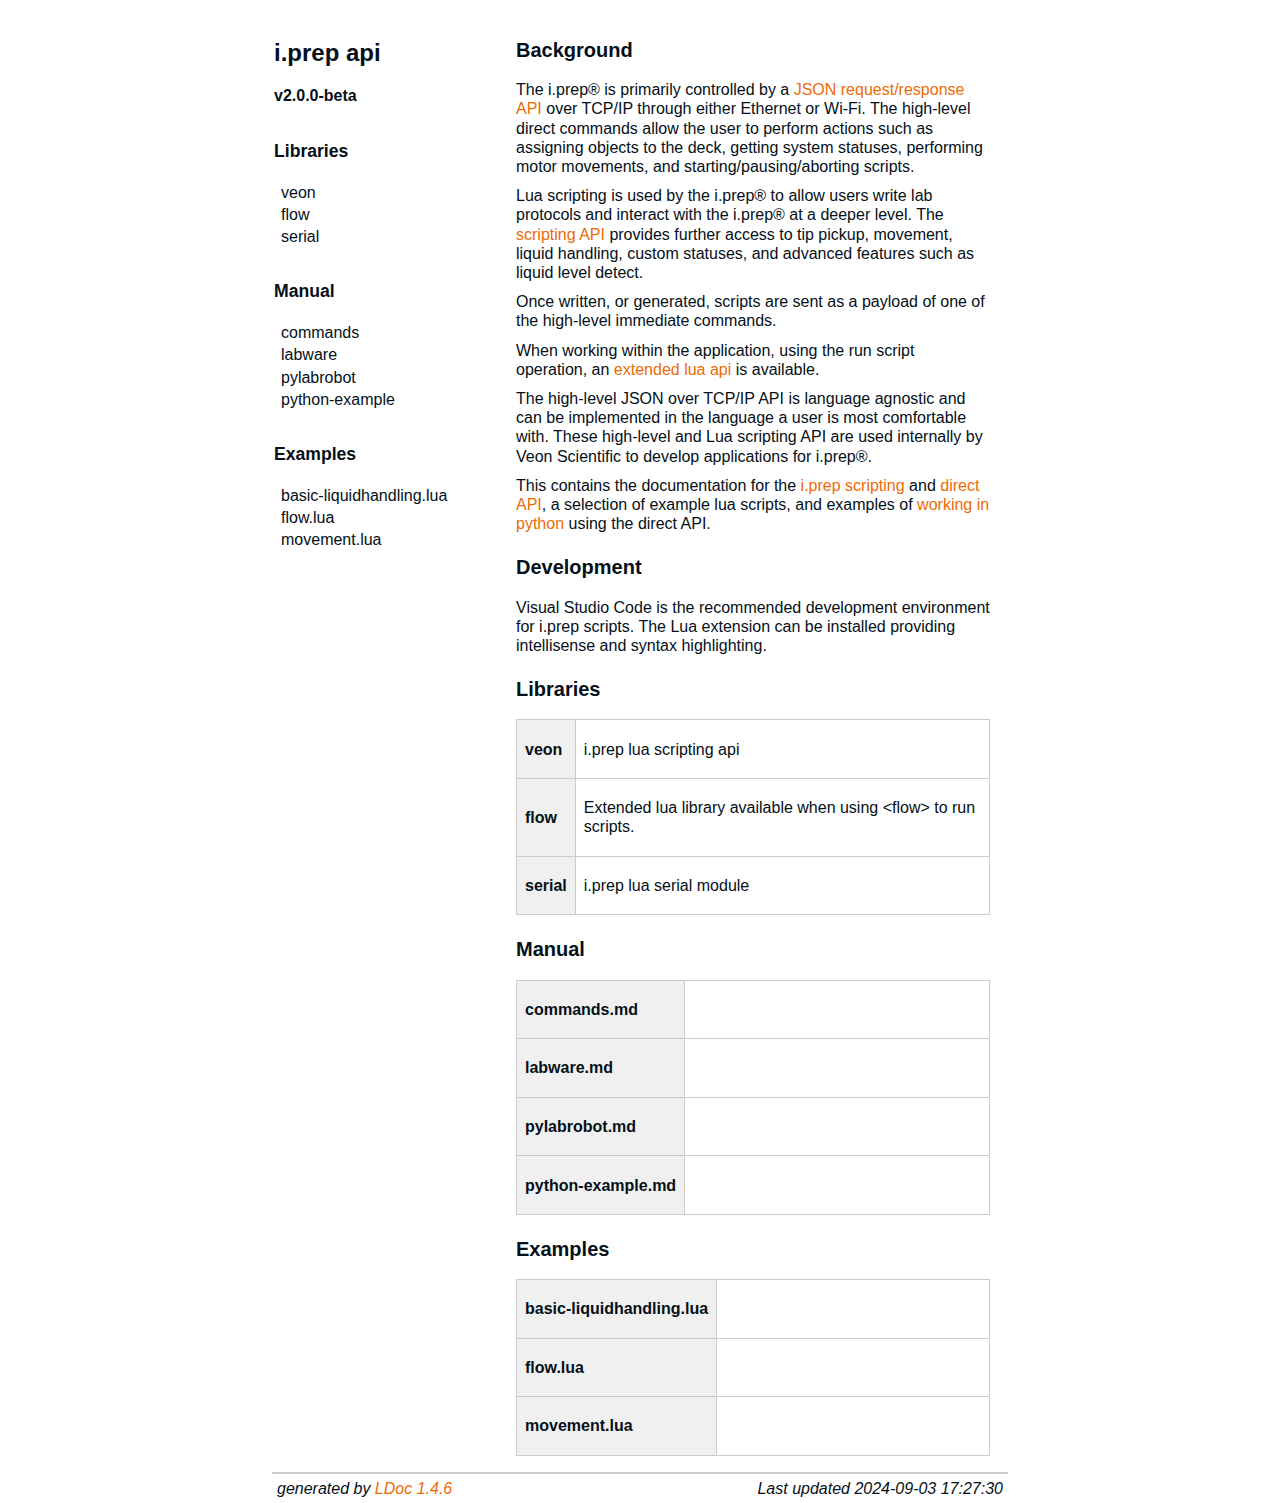
==== docs/index.html @ 471c949e "Tweak" ====
<!DOCTYPE html PUBLIC "-//W3C//DTD XHTML 1.0 Strict//EN"
   "http://www.w3.org/TR/xhtml1/DTD/xhtml1-strict.dtd">
<html>
<meta http-equiv="Content-Type" content="text/html; charset=UTF-8"/>
<head>
    <title>i.prep api v2.0.0-beta</title>
    <link rel="stylesheet" href="ldoc.css" type="text/css" />
</head>
<body>

<div id="container">

<div id="product">
	<div id="product_logo"></div>
	<div id="product_name"><big><b></b></big></div>
	<div id="product_description"></div>
</div> <!-- id="product" -->


<div id="main">


<!-- Menu -->

<div id="navigation">
<br/>
<h1>i.prep api <h6 class=version>v2.0.0-beta</h6></h1>





<h2>Libraries</h2>
<ul class="nowrap">
  <li><a href="libraries/veon.html">veon</a></li>
  <li><a href="libraries/flow.html">flow</a></li>
  <li><a href="libraries/serial.html">serial</a></li>
</ul>
<h2>Manual</h2>
<ul class="nowrap">
  <li><a href="manual/commands.md.html">commands</a></li>
  <li><a href="manual/labware.md.html">labware</a></li>
  <li><a href="manual/pylabrobot.md.html">pylabrobot</a></li>
  <li><a href="manual/python-example.md.html">python-example</a></li>
</ul>
<h2>Examples</h2>
<ul class="nowrap">
  <li><a href="examples/basic-liquidhandling.lua.html">basic-liquidhandling.lua</a></li>
  <li><a href="examples/flow.lua.html">flow.lua</a></li>
  <li><a href="examples/movement.lua.html">movement.lua</a></li>
</ul>

</div>

<div id="content">


  <p>
<h2>Background</h2>

<p>The i.prep® is primarily controlled by a <a href="manual/commands.md.html">JSON request/response API</a> over TCP/IP through either Ethernet or Wi-Fi. The high-level direct commands allow the user to perform actions such as assigning objects to the deck, getting system statuses, performing motor movements, and starting/pausing/aborting scripts. </p>

<p>Lua scripting is used by the i.prep® to allow users write lab protocols and interact with the i.prep® at a deeper level. The <a href="libraries/veon.html">scripting API</a> provides further access to tip pickup, movement, liquid handling, custom statuses, and advanced features such as liquid level detect. </p>

<p>Once written, or generated, scripts are sent as a payload of one of the high-level immediate commands.</p>

<p>When working within the <flow> application, using the run script operation, an <a href="libraries/flow.html">extended lua api</a> is available.</p>

<p>The high-level JSON over TCP/IP API is language agnostic and can be implemented in the language a user is most comfortable with. These high-level and Lua scripting API are used internally by Veon Scientific to develop applications for i.prep®.</p>

<p>This contains the documentation for the <a href="libraries/veon.html">i.prep scripting</a> and <a href="manual/commands.md.html">direct API</a>, a selection of example lua scripts, and examples of <a href="manual/python-example.md.html">working in python</a> using the direct API.</p>

<h2>Development</h2>

<p>Visual Studio Code is the recommended development environment for i.prep scripts. The Lua extension can be installed providing intellisense and syntax highlighting.</p>


</p>

<h2>Libraries</h2>
<table class="module_list">
	<tr>
		<td class="name"  nowrap><a href="libraries/veon.html">veon</a></td>
		<td class="summary">i.prep lua scripting api</td>
	</tr>
	<tr>
		<td class="name"  nowrap><a href="libraries/flow.html">flow</a></td>
		<td class="summary">Extended lua library available when using &lt;flow&gt; to run scripts.</td>
	</tr>
	<tr>
		<td class="name"  nowrap><a href="libraries/serial.html">serial</a></td>
		<td class="summary">i.prep lua serial module</td>
	</tr>
</table>
<h2>Manual</h2>
<table class="module_list">
	<tr>
		<td class="name"  nowrap><a href="manual/commands.md.html">commands.md</a></td>
		<td class="summary"></td>
	</tr>
	<tr>
		<td class="name"  nowrap><a href="manual/labware.md.html">labware.md</a></td>
		<td class="summary"></td>
	</tr>
	<tr>
		<td class="name"  nowrap><a href="manual/pylabrobot.md.html">pylabrobot.md</a></td>
		<td class="summary"></td>
	</tr>
	<tr>
		<td class="name"  nowrap><a href="manual/python-example.md.html">python-example.md</a></td>
		<td class="summary"></td>
	</tr>
</table>
<h2>Examples</h2>
<table class="module_list">
	<tr>
		<td class="name"  nowrap><a href="examples/basic-liquidhandling.lua.html">basic-liquidhandling.lua</a></td>
		<td class="summary"></td>
	</tr>
	<tr>
		<td class="name"  nowrap><a href="examples/flow.lua.html">flow.lua</a></td>
		<td class="summary"></td>
	</tr>
	<tr>
		<td class="name"  nowrap><a href="examples/movement.lua.html">movement.lua</a></td>
		<td class="summary"></td>
	</tr>
</table>

</div> <!-- id="content" -->
</div> <!-- id="main" -->
<div id="about">
<i>generated by <a href="http://github.com/stevedonovan/LDoc">LDoc 1.4.6</a></i>
<i style="float:right;">Last updated 2024-09-03 17:27:30 </i>
</div> <!-- id="about" -->
</div> <!-- id="container" -->
</body>
</html>
---- docs/ldoc.css ----
/* BEGIN RESET

Copyright (c) 2010, Yahoo! Inc. All rights reserved.
Code licensed under the BSD License:
http://developer.yahoo.com/yui/license.html
version: 2.8.2r1
*/
html {
    color: #051019;
    background: #FFF;
}
body,div,dl,dt,dd,ul,ol,li,h1,h2,h3,h4,h5,h6,pre,code,form,fieldset,legend,input,button,textarea,p,blockquote,th,td {
    margin: 0;
    padding: 0;
}
table {
    border-collapse: collapse;
    border-spacing: 0;
}
fieldset,img {
    border: 0;
}
address,caption,cite,code,dfn,em,strong,th,var,optgroup {
    font-style: inherit;
    font-weight: inherit;
}
del,ins {
    text-decoration: none;
}
li {
    margin-left: 20px;
}
caption,th {
    text-align: left;
}
h1,h2,h3,h4,h5,h6 {
    font-size: 100%;
    font-weight: bold;
}
q:before,q:after {
    content: '';
}
abbr,acronym {
    border: 0;
    font-variant: normal;
}
sup {
    vertical-align: baseline;
}
sub {
    vertical-align: baseline;
}
legend {
    color: #051019;
}
input,button,textarea,select,optgroup,option {
    font-family: inherit;
    font-size: inherit;
    font-style: inherit;
    font-weight: inherit;
}
input,button,textarea,select {
    font-size:100%;
}
/* END RESET */

body {
    margin: auto;
    font-family: "Open Sans", sans-serif;
    background-color: #ffffff; 
    max-width: 90vw;
}

@media screen and (min-width: 992px) {
    body {
        max-width: 70vw;
    }
  }

  @media screen and (min-width: 1080px) {
    body {
        max-width: 60vw;
    }
  }

code, tt { font-family: monospace; font-size: 1.1em; }
span.parameter { font-family:monospace; }
span.parameter:after { content:":"; }
span.types:before { content:"("; }
span.types:after { content:")"; }
.type { font-weight: bold; font-style:italic }

body, p, td, th { font-size: 1em; line-height: 1.2em;}

p, ul { margin: 10px 0 0 0px;}

strong { font-weight: bold;}

em { font-style: italic;}

h1 {
    font-size: 1.5em;
    margin: 1em 0 1.5em 0;
}
h2, h3, h4 { margin: 1em 0 1em 0; }
h2 { 
    font-size: 1.25em; 
    margin: 1.25em 0 1em 0;
}
h3 { 
    font-size: 1.15em; 
    margin: 1.15em 0 1em 0;
}
h4 { 
    font-size: 1.06em; 
    margin: 1.06em 0 1em 0;
}

a:link { font-weight: normal; color: #ec6b06; text-decoration: none; }
a:visited { font-weight: normal; color: #ec6b06; text-decoration: none; }
a:link:hover { text-decoration: underline; }

hr {
    color:#cccccc;
    background: #00007f;
    height: 1px;
}

blockquote { margin-left: 3em; }

ul { list-style-type: disc; }

p.name {
    font-family: "Andale Mono", monospace;
    padding-top: 1em;
}

pre {
    background-color: rgb(245, 245, 245);
    border: 1px solid #C0C0C0; /* silver */
    padding: 10px;
    margin: 10px 0 10px 0;
    overflow: auto;
    font-family: "Andale Mono", monospace;
}

pre.example {
    font-size: .85em;
}

table.index { border: 1px #00007f; }
table.index td { text-align: left; vertical-align: top; }

#container {
    margin-left: 1em;
    margin-right: 1em;
    background-color: #fff;
}

#product {
    text-align: center;
    background-color: #ffffff;
}

#product big {
    font-size: 2em;
}

#main {
    background-color: #fff;
    border-left: 2px solid #ffffff;
}

#navigation {
    float: left;
    width: 14em;
    vertical-align: top;
    background-color: #fff;
    overflow: visible;
}

#navigation h1 {
   margin-bottom: 1em;
}

#navigation a:link { font-weight: normal; color: #051019; text-decoration: none; }
#navigation a:visited { font-weight: normal; color: #051019; text-decoration: none; }

#navigation h2 {
    background-color:#fff;
    font-size:1.1em;
    color:#051019;
    text-align: left;
    padding: 0em;
    border-top:1px solid #fff;
    border-bottom:1px solid #fff;
    margin-top: 2em;
}

#navigation ul
{
    font-size:1em;
    list-style-type: none;
    margin: 1px 1px 1em 1px;
}

#navigation li {
    text-indent: -1em;
    display: block;
    margin: 3px 0px 0px 22px;
}

#navigation li li a {
    margin: 0px 3px 0px -1em;
}

#content {
    margin-left: 14em;
    padding: 1em;
    width: auto;
    border-left: 2px solid #fff;
    border-right: 2px solid #fff;
    background-color: #ffffff;
}

#content hr {     
    margin: 3em 0 3em 0;
    color:#eee;
    background: #eee;
    height: 0px; 
}
#content h2 a:link { font-weight: bold !important }
/*#content h2 a:link { font-weight: normal; color: #051019; text-decoration: none; }
#content h2 a:visited { font-weight: normal; color: #051019; text-decoration: none; }*/


#about {
    clear: both;
    padding: 5px;
    border-top: 2px solid #cccccc;
    background-color: #ffffff;
}

@media print {
    body {
        font: 12pt "Times New Roman", "TimeNR", Times, serif;
    }
    a { font-weight: bold; color: #004080; text-decoration: underline; }

    #main {
        background-color: #ffffff;
        border-left: 0px;
    }

    #container {
        margin-left: 2%;
        margin-right: 2%;
        background-color: #ffffff;
    }

    #content {
        padding: 1em;
        background-color: #ffffff;
    }

    #navigation {
        display: none;
    }
    pre.example {
        font-family: "Andale Mono", monospace;
        font-size: 10pt;
        page-break-inside: avoid;
    }
}

table.module_list {
    border-width: 1px;
    border-style: solid;
    border-color: #cccccc;
    border-collapse: collapse;
    padding: 1.2em 0.5em 1.2em 0.5em;
}
table.module_list td {
    border-width: 1px;
    padding: 1.2em 0.5em 1.2em 0.5em;
    border-style: solid;
    border-color: #cccccc;
}
table.module_list td.name { background-color: #f0f0f0; width: 400px !important; max-width: 400px !important; }
table.module_list td.summary { width: 100%; }

table.module_list a:link { font-weight: bold !important }
table.module_list a:link { font-weight: normal; color: #051019; text-decoration: none; }

table.function_list a:link { font-weight: bold !important }
table.function_list a:link { font-weight: normal; color: #051019; text-decoration: none; }

table.function_list {
    border-width: 0px;
    border-style: solid;
    border-color: #cccccc;
    border-collapse: collapse;
}
table.function_list td {
    border-width: 1px;
    padding: 1.2em 0.5em 1.2em 0.5em;
    border-style: solid;
    border-color: #cccccc;
}
table.function_list td.name { background-color: #f0f0f0; min-width: 250px; max-width: 250px; text-wrap: wrap;}
table.function_list td.summary { width: 100%;  }

ul.nowrap {
    overflow:auto;
    white-space:nowrap;
}

dl.table dt, dl.function dt {border-top: 1px solid #ccc; padding-top: 1em;}
dl.table dd, dl.function dd {padding-bottom: 1em; margin: 10px 0 0 20px;}
dl.table h3, dl.function h3 {font-size: .95em;}

/* stop sublists from having initial vertical space */
ul ul { margin-top: 0px; }
ol ul { margin-top: 0px; }
ol ol { margin-top: 0px; }
ul ol { margin-top: 0px; }

/* make the target distinct; helps when we're navigating to a function */
a:target + * {
  background-color: #FF9;
}


/* styles for prettification of source */
pre .comment { color: #558817; }
pre .constant { color: #a8660d; }
pre .escape { color: #844631; }
pre .keyword { color: #aa5050; font-weight: bold; }
pre .library { color: #0e7c6b; }
pre .marker { color: #512b1e; background: #fedc56; font-weight: bold; }
pre .string { color: #8080ff; }
pre .number { color: #f8660d; }
pre .operator { color: #2239a8; font-weight: bold; }
pre .preprocessor, pre .prepro { color: #a33243; }
pre .global { color: #800080; }
pre .user-keyword { color: #800080; }
pre .prompt { color: #558817; }
pre .url { color: #272fc2; text-decoration: underline; }
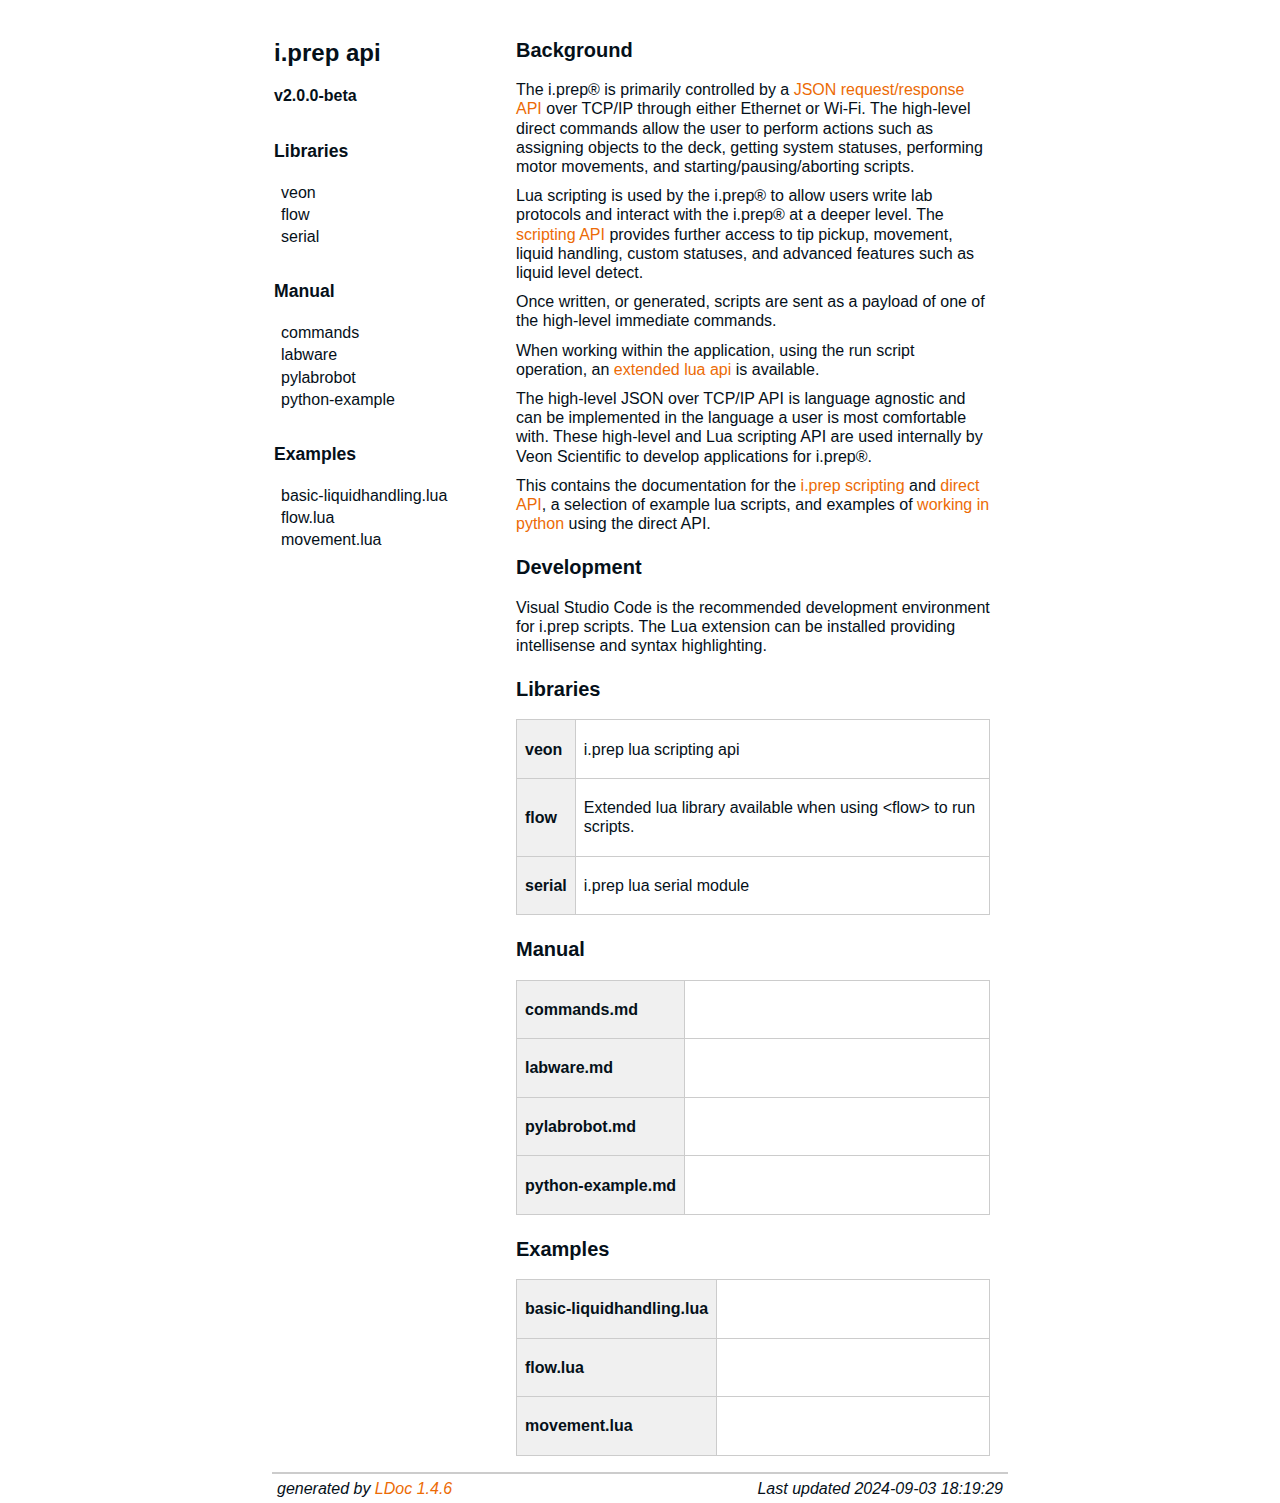
==== commit e7806409: "Tweak" ====
--- a/docs/index.html
+++ b/docs/index.html
@@ -131,7 +131,7 @@
 </div> <!-- id="main" -->
 <div id="about">
 <i>generated by <a href="http://github.com/stevedonovan/LDoc">LDoc 1.4.6</a></i>
-<i style="float:right;">Last updated 2024-09-03 17:27:30 </i>
+<i style="float:right;">Last updated 2024-09-03 18:19:29 </i>
 </div> <!-- id="about" -->
 </div> <!-- id="container" -->
 </body>
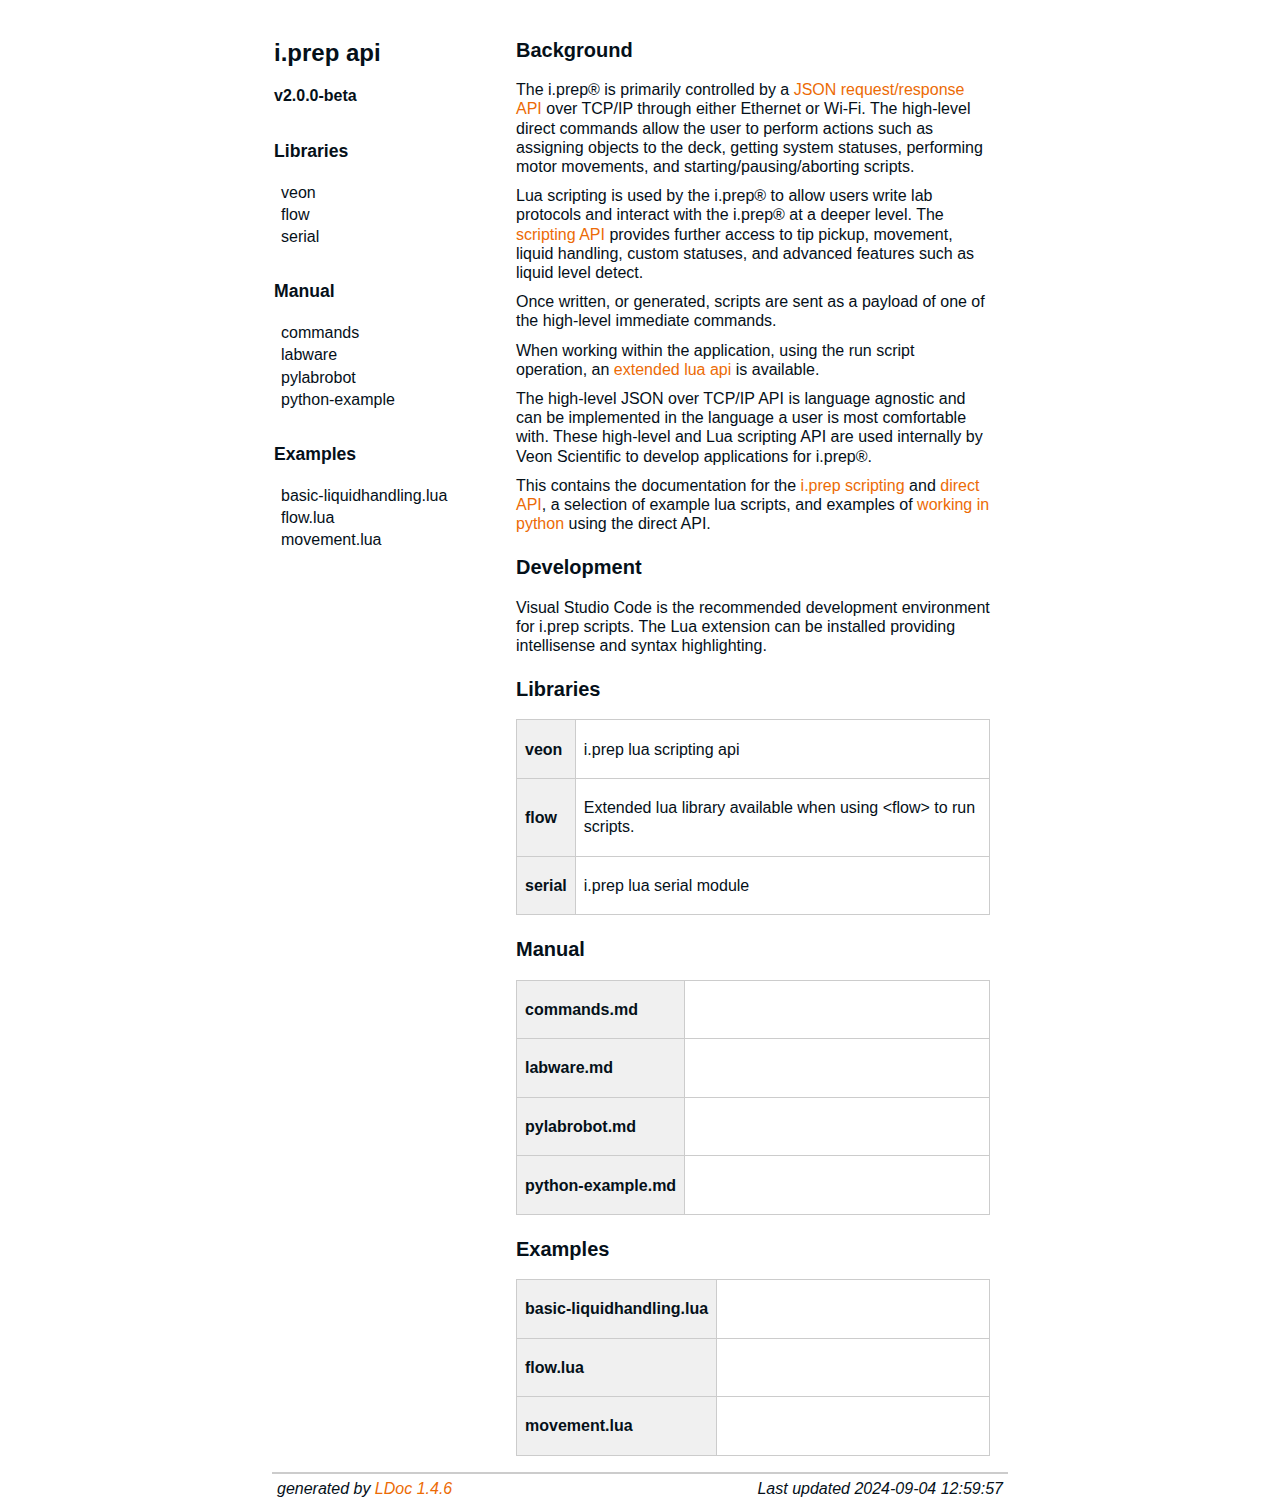
==== commit 3245bcfa: "Tweak" ====
--- a/docs/index.html
+++ b/docs/index.html
@@ -131,7 +131,7 @@
 </div> <!-- id="main" -->
 <div id="about">
 <i>generated by <a href="http://github.com/stevedonovan/LDoc">LDoc 1.4.6</a></i>
-<i style="float:right;">Last updated 2024-09-03 18:19:29 </i>
+<i style="float:right;">Last updated 2024-09-04 12:59:57 </i>
 </div> <!-- id="about" -->
 </div> <!-- id="container" -->
 </body>
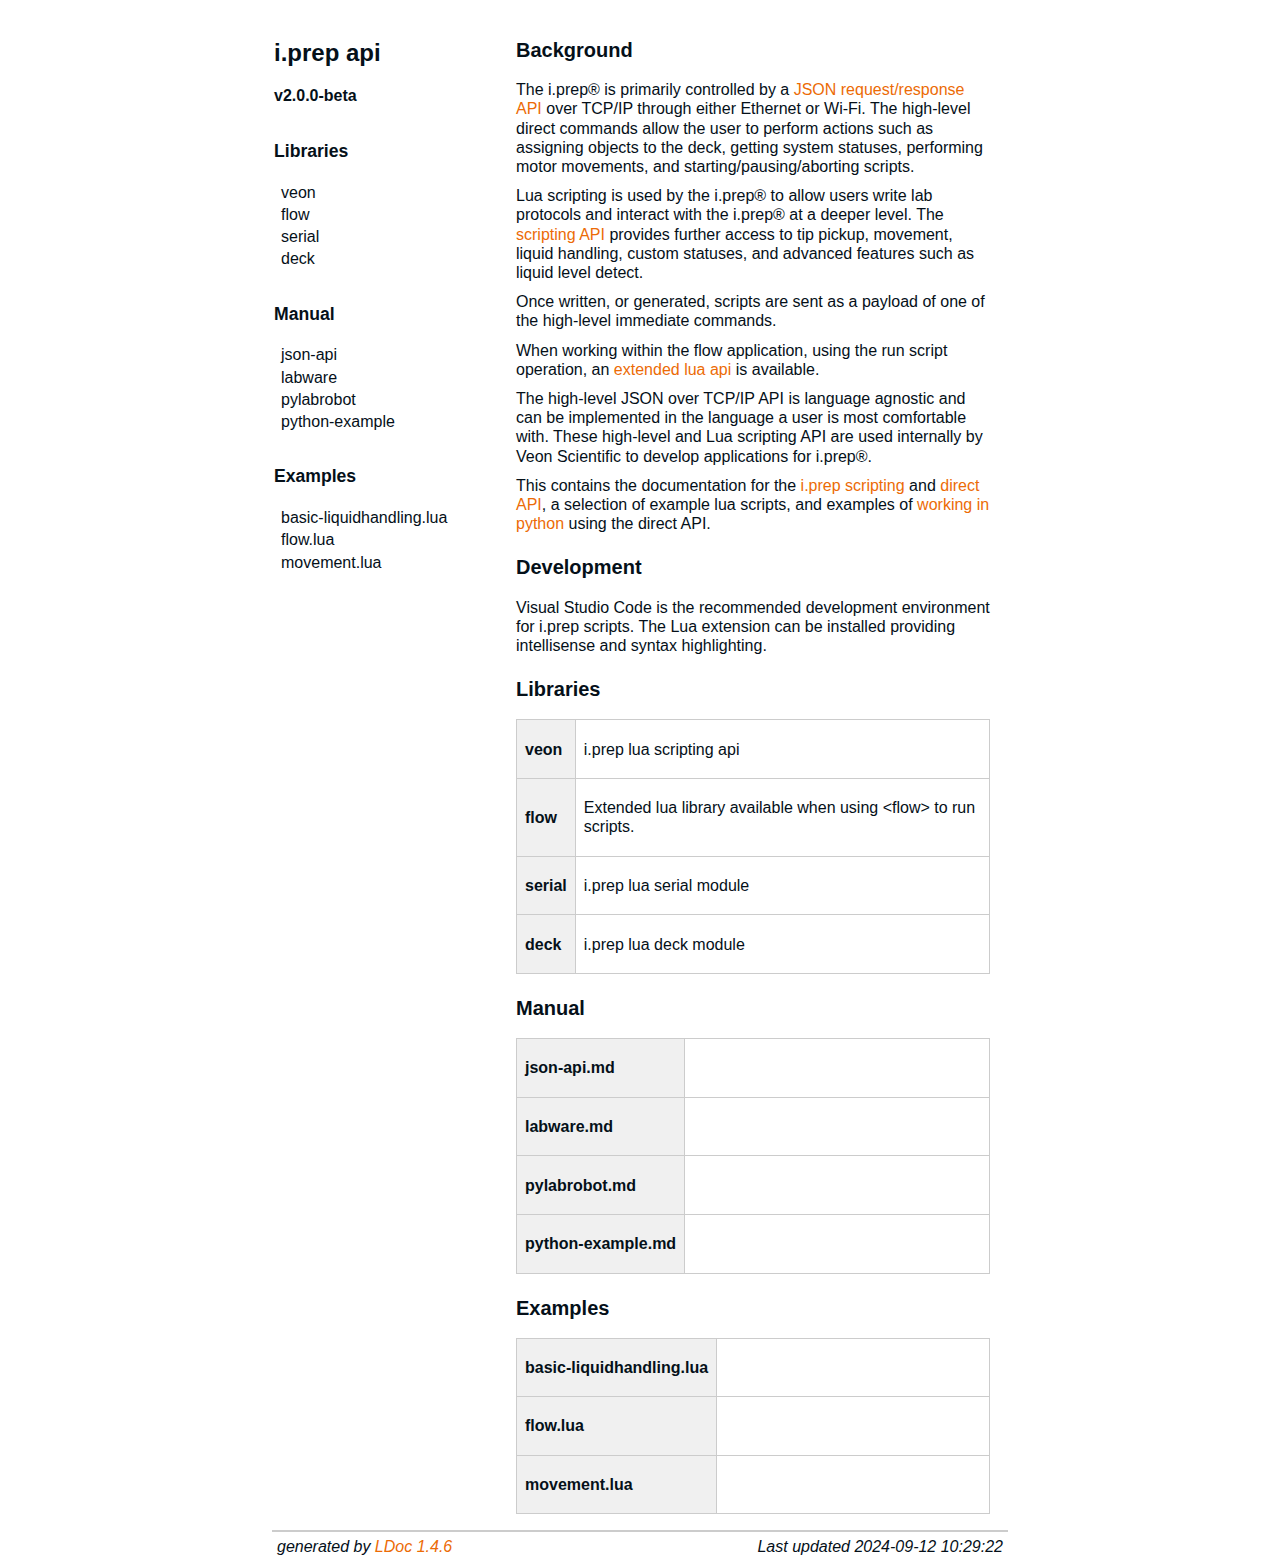
==== commit 00ad9aa5: "Tweak" ====
--- a/docs/index.html
+++ b/docs/index.html
@@ -35,10 +35,11 @@
   <li><a href="libraries/veon.html">veon</a></li>
   <li><a href="libraries/flow.html">flow</a></li>
   <li><a href="libraries/serial.html">serial</a></li>
+  <li><a href="libraries/deck.html">deck</a></li>
 </ul>
 <h2>Manual</h2>
 <ul class="nowrap">
-  <li><a href="manual/commands.md.html">commands</a></li>
+  <li><a href="manual/json-api.md.html">json-api</a></li>
   <li><a href="manual/labware.md.html">labware</a></li>
   <li><a href="manual/pylabrobot.md.html">pylabrobot</a></li>
   <li><a href="manual/python-example.md.html">python-example</a></li>
@@ -58,17 +59,17 @@
   <p>
 <h2>Background</h2>
 
-<p>The i.prep® is primarily controlled by a <a href="manual/commands.md.html">JSON request/response API</a> over TCP/IP through either Ethernet or Wi-Fi. The high-level direct commands allow the user to perform actions such as assigning objects to the deck, getting system statuses, performing motor movements, and starting/pausing/aborting scripts. </p>
+<p>The i.prep® is primarily controlled by a <a href="manual/json-api.md.html">JSON request/response API</a> over TCP/IP through either Ethernet or Wi-Fi. The high-level direct commands allow the user to perform actions such as assigning objects to the deck, getting system statuses, performing motor movements, and starting/pausing/aborting scripts. </p>
 
 <p>Lua scripting is used by the i.prep® to allow users write lab protocols and interact with the i.prep® at a deeper level. The <a href="libraries/veon.html">scripting API</a> provides further access to tip pickup, movement, liquid handling, custom statuses, and advanced features such as liquid level detect. </p>
 
 <p>Once written, or generated, scripts are sent as a payload of one of the high-level immediate commands.</p>
 
-<p>When working within the <flow> application, using the run script operation, an <a href="libraries/flow.html">extended lua api</a> is available.</p>
+<p>When working within the flow application, using the run script operation, an <a href="libraries/flow.html">extended lua api</a> is available.</p>
 
 <p>The high-level JSON over TCP/IP API is language agnostic and can be implemented in the language a user is most comfortable with. These high-level and Lua scripting API are used internally by Veon Scientific to develop applications for i.prep®.</p>
 
-<p>This contains the documentation for the <a href="libraries/veon.html">i.prep scripting</a> and <a href="manual/commands.md.html">direct API</a>, a selection of example lua scripts, and examples of <a href="manual/python-example.md.html">working in python</a> using the direct API.</p>
+<p>This contains the documentation for the <a href="libraries/veon.html">i.prep scripting</a> and <a href="manual/json-api.md.html">direct API</a>, a selection of example lua scripts, and examples of <a href="manual/python-example.md.html">working in python</a> using the direct API.</p>
 
 <h2>Development</h2>
 
@@ -91,11 +92,15 @@
 		<td class="name"  nowrap><a href="libraries/serial.html">serial</a></td>
 		<td class="summary">i.prep lua serial module</td>
 	</tr>
+	<tr>
+		<td class="name"  nowrap><a href="libraries/deck.html">deck</a></td>
+		<td class="summary">i.prep lua deck module</td>
+	</tr>
 </table>
 <h2>Manual</h2>
 <table class="module_list">
 	<tr>
-		<td class="name"  nowrap><a href="manual/commands.md.html">commands.md</a></td>
+		<td class="name"  nowrap><a href="manual/json-api.md.html">json-api.md</a></td>
 		<td class="summary"></td>
 	</tr>
 	<tr>
@@ -131,7 +136,7 @@
 </div> <!-- id="main" -->
 <div id="about">
 <i>generated by <a href="http://github.com/stevedonovan/LDoc">LDoc 1.4.6</a></i>
-<i style="float:right;">Last updated 2024-09-04 12:59:57 </i>
+<i style="float:right;">Last updated 2024-09-12 10:29:22 </i>
 </div> <!-- id="about" -->
 </div> <!-- id="container" -->
 </body>
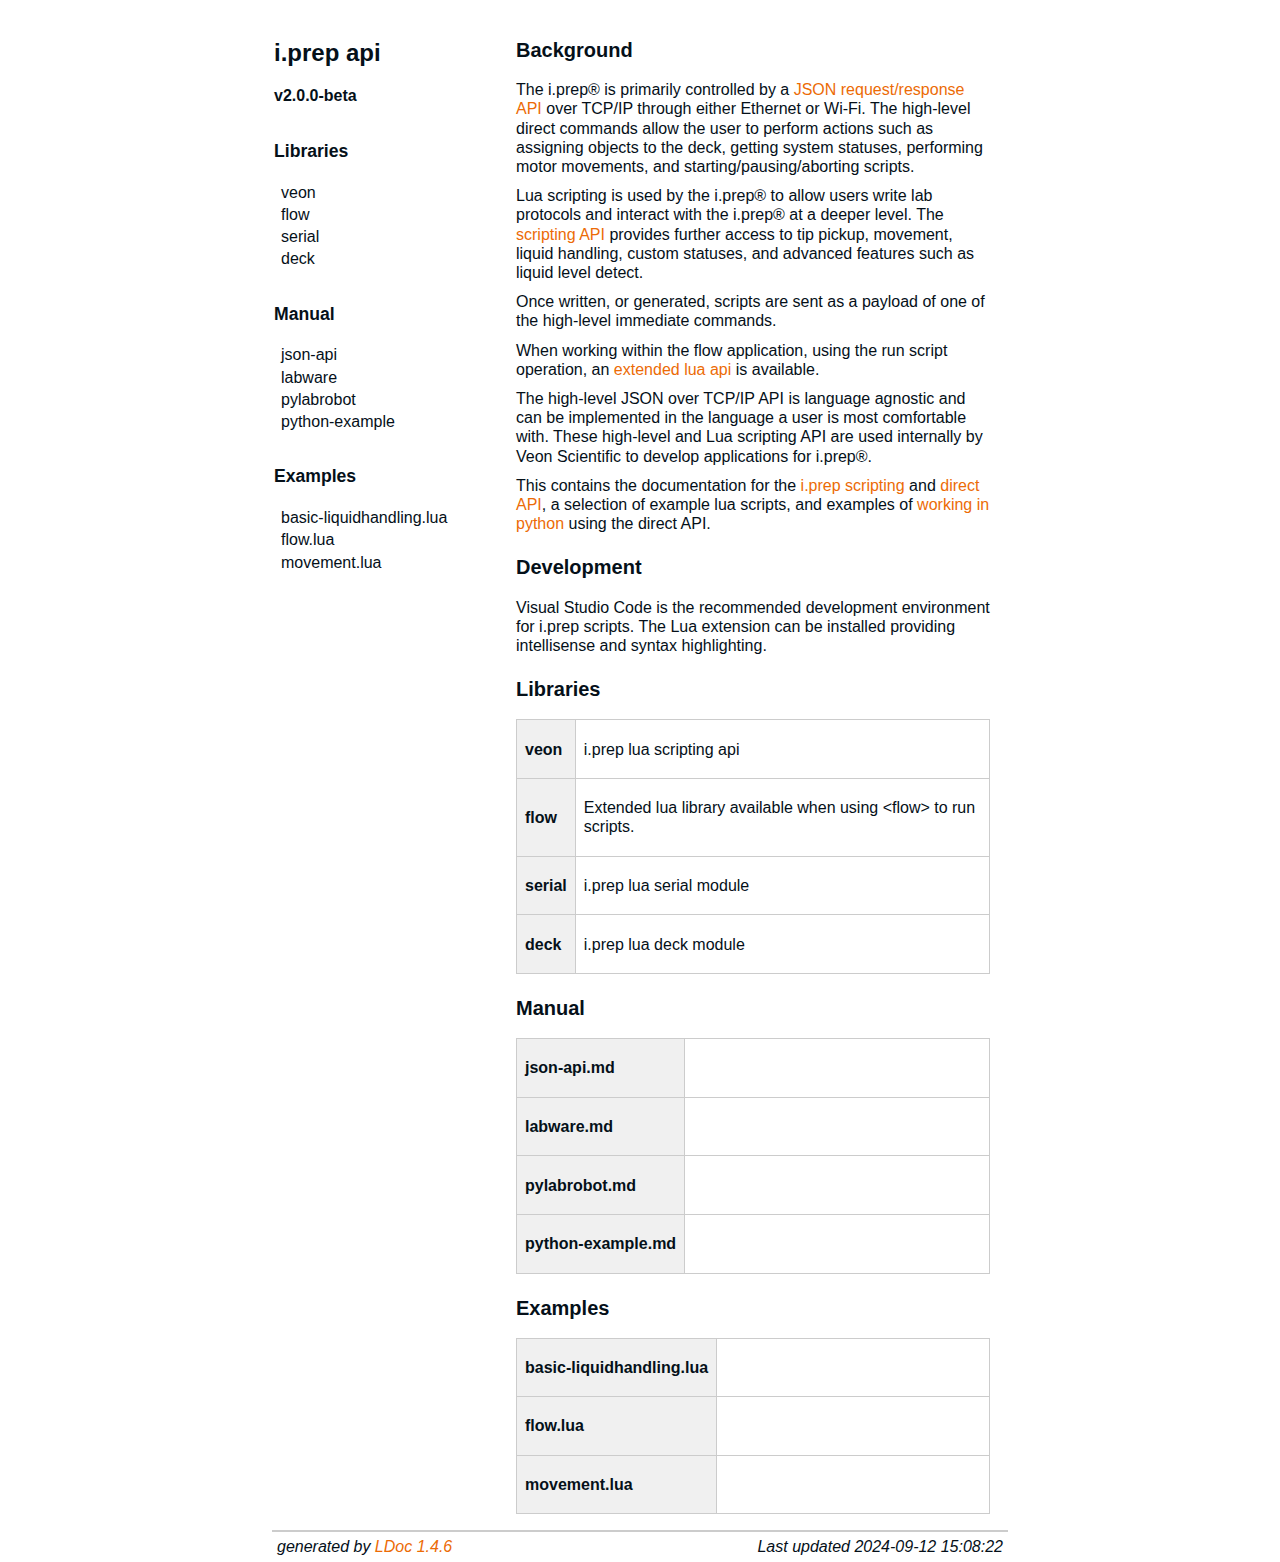
==== commit fe33487d: "Tweak" ====
--- a/docs/index.html
+++ b/docs/index.html
@@ -136,7 +136,7 @@
 </div> <!-- id="main" -->
 <div id="about">
 <i>generated by <a href="http://github.com/stevedonovan/LDoc">LDoc 1.4.6</a></i>
-<i style="float:right;">Last updated 2024-09-12 10:29:22 </i>
+<i style="float:right;">Last updated 2024-09-12 15:08:22 </i>
 </div> <!-- id="about" -->
 </div> <!-- id="container" -->
 </body>
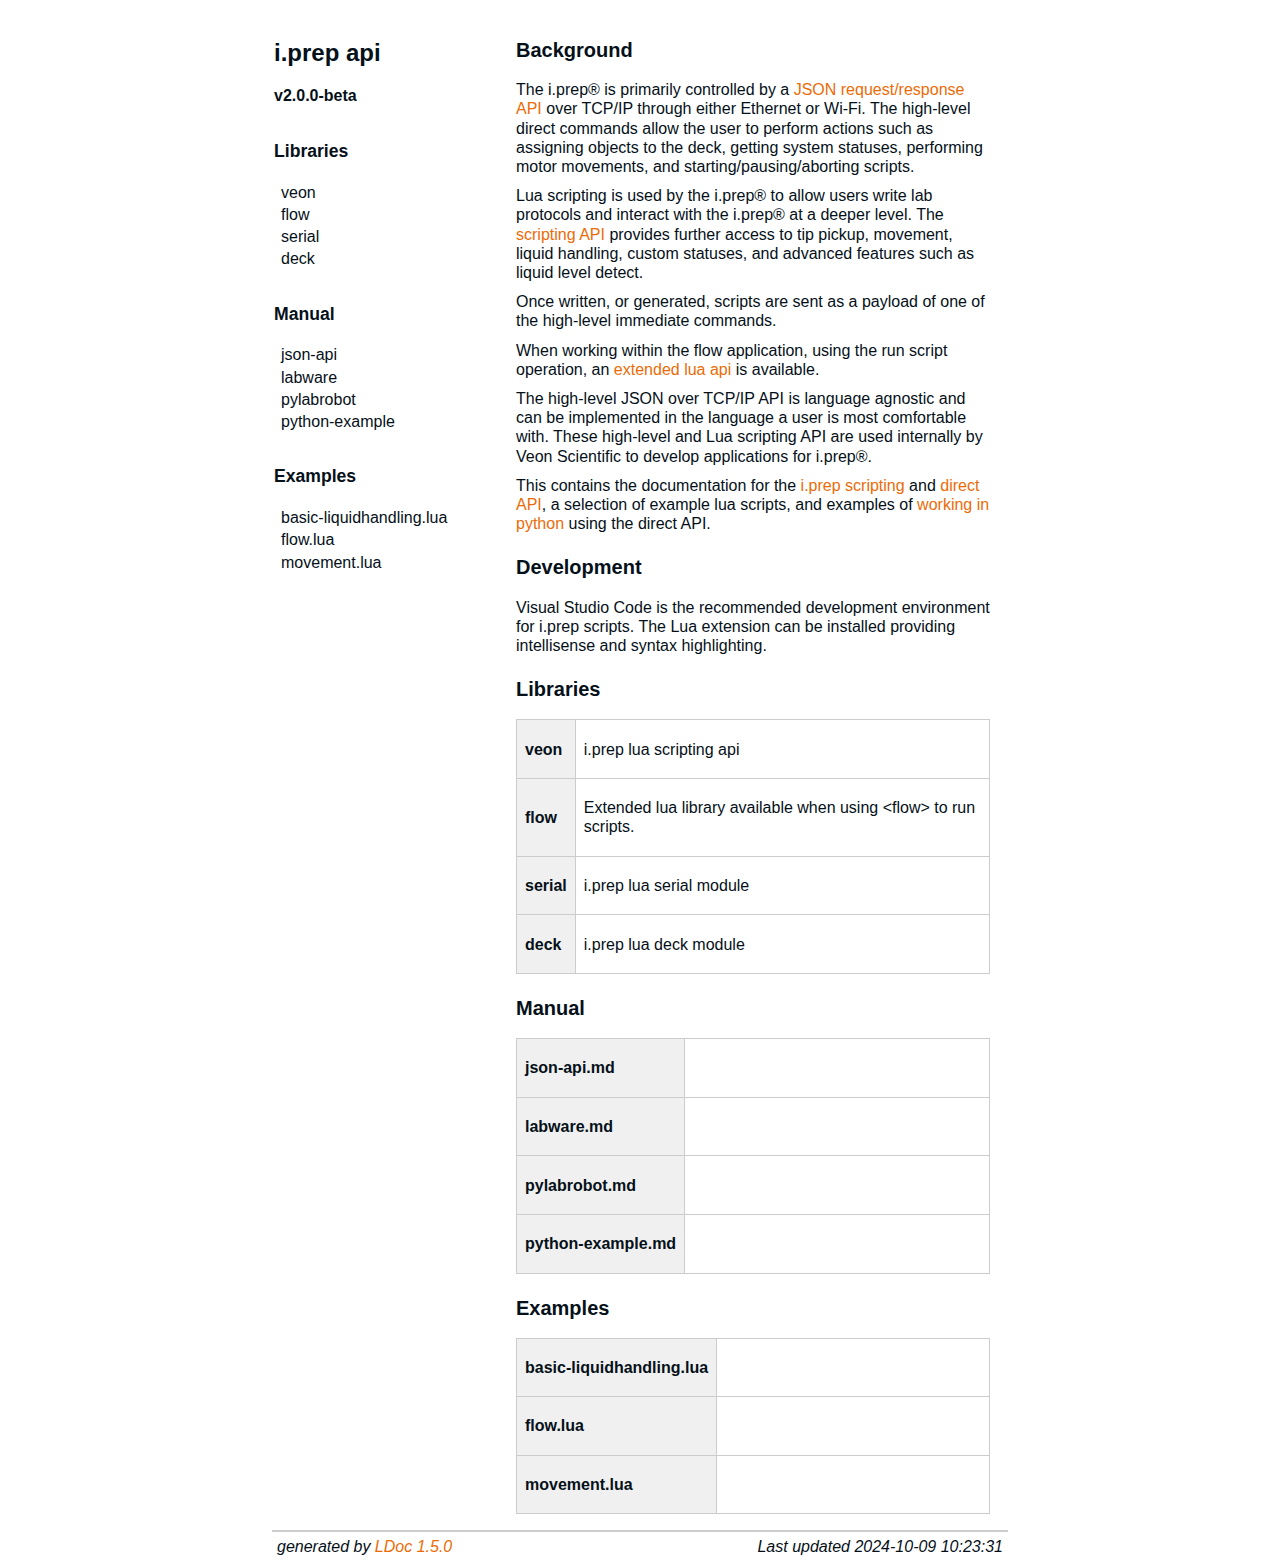
==== commit 5ac0f431: "Changed "refID" from string to number" ====
--- a/docs/index.html
+++ b/docs/index.html
@@ -135,8 +135,8 @@
 </div> <!-- id="content" -->
 </div> <!-- id="main" -->
 <div id="about">
-<i>generated by <a href="http://github.com/stevedonovan/LDoc">LDoc 1.4.6</a></i>
-<i style="float:right;">Last updated 2024-09-12 15:08:22 </i>
+<i>generated by <a href="http://github.com/lunarmodules/LDoc">LDoc 1.5.0</a></i>
+<i style="float:right;">Last updated 2024-10-09 10:23:31 </i>
 </div> <!-- id="about" -->
 </div> <!-- id="container" -->
 </body>
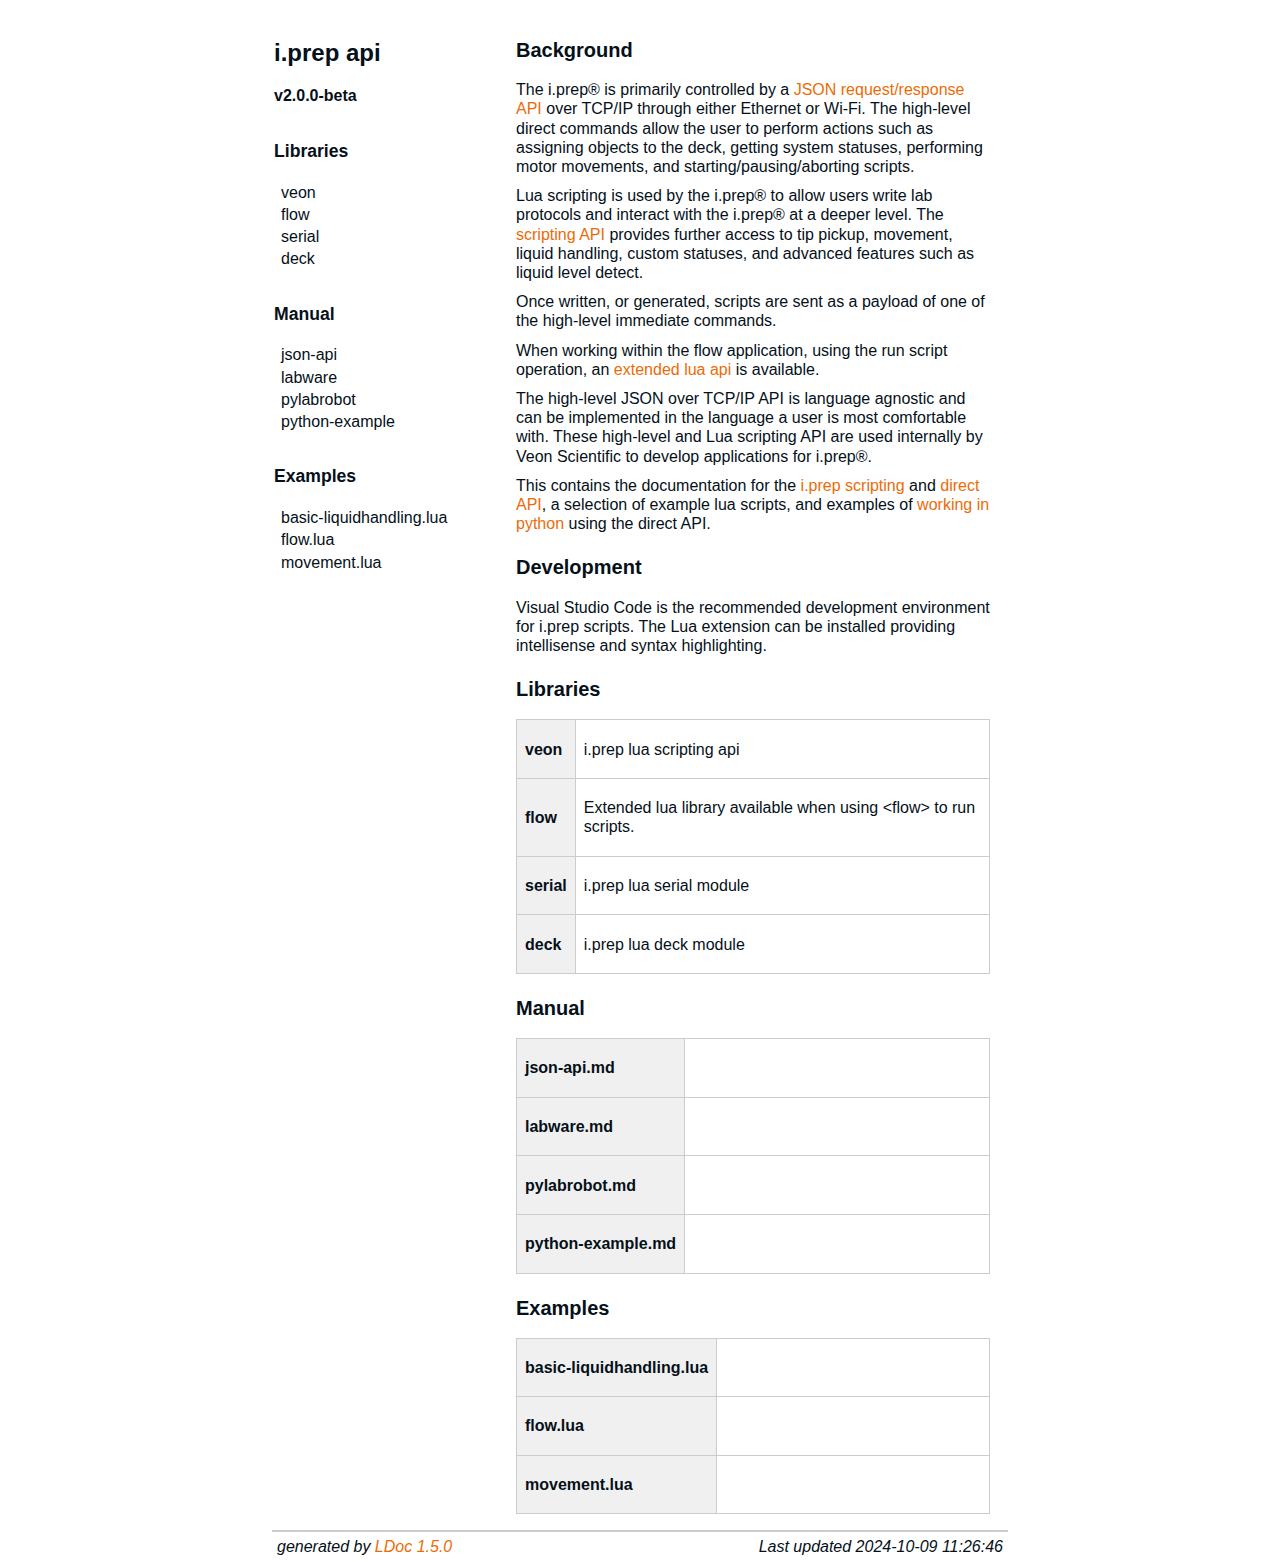
==== commit 7c0fc524: "Updated assign_zone_object page to have correct data and better summary information" ====
--- a/docs/index.html
+++ b/docs/index.html
@@ -136,7 +136,7 @@
 </div> <!-- id="main" -->
 <div id="about">
 <i>generated by <a href="http://github.com/lunarmodules/LDoc">LDoc 1.5.0</a></i>
-<i style="float:right;">Last updated 2024-10-09 10:23:31 </i>
+<i style="float:right;">Last updated 2024-10-09 11:26:46 </i>
 </div> <!-- id="about" -->
 </div> <!-- id="container" -->
 </body>
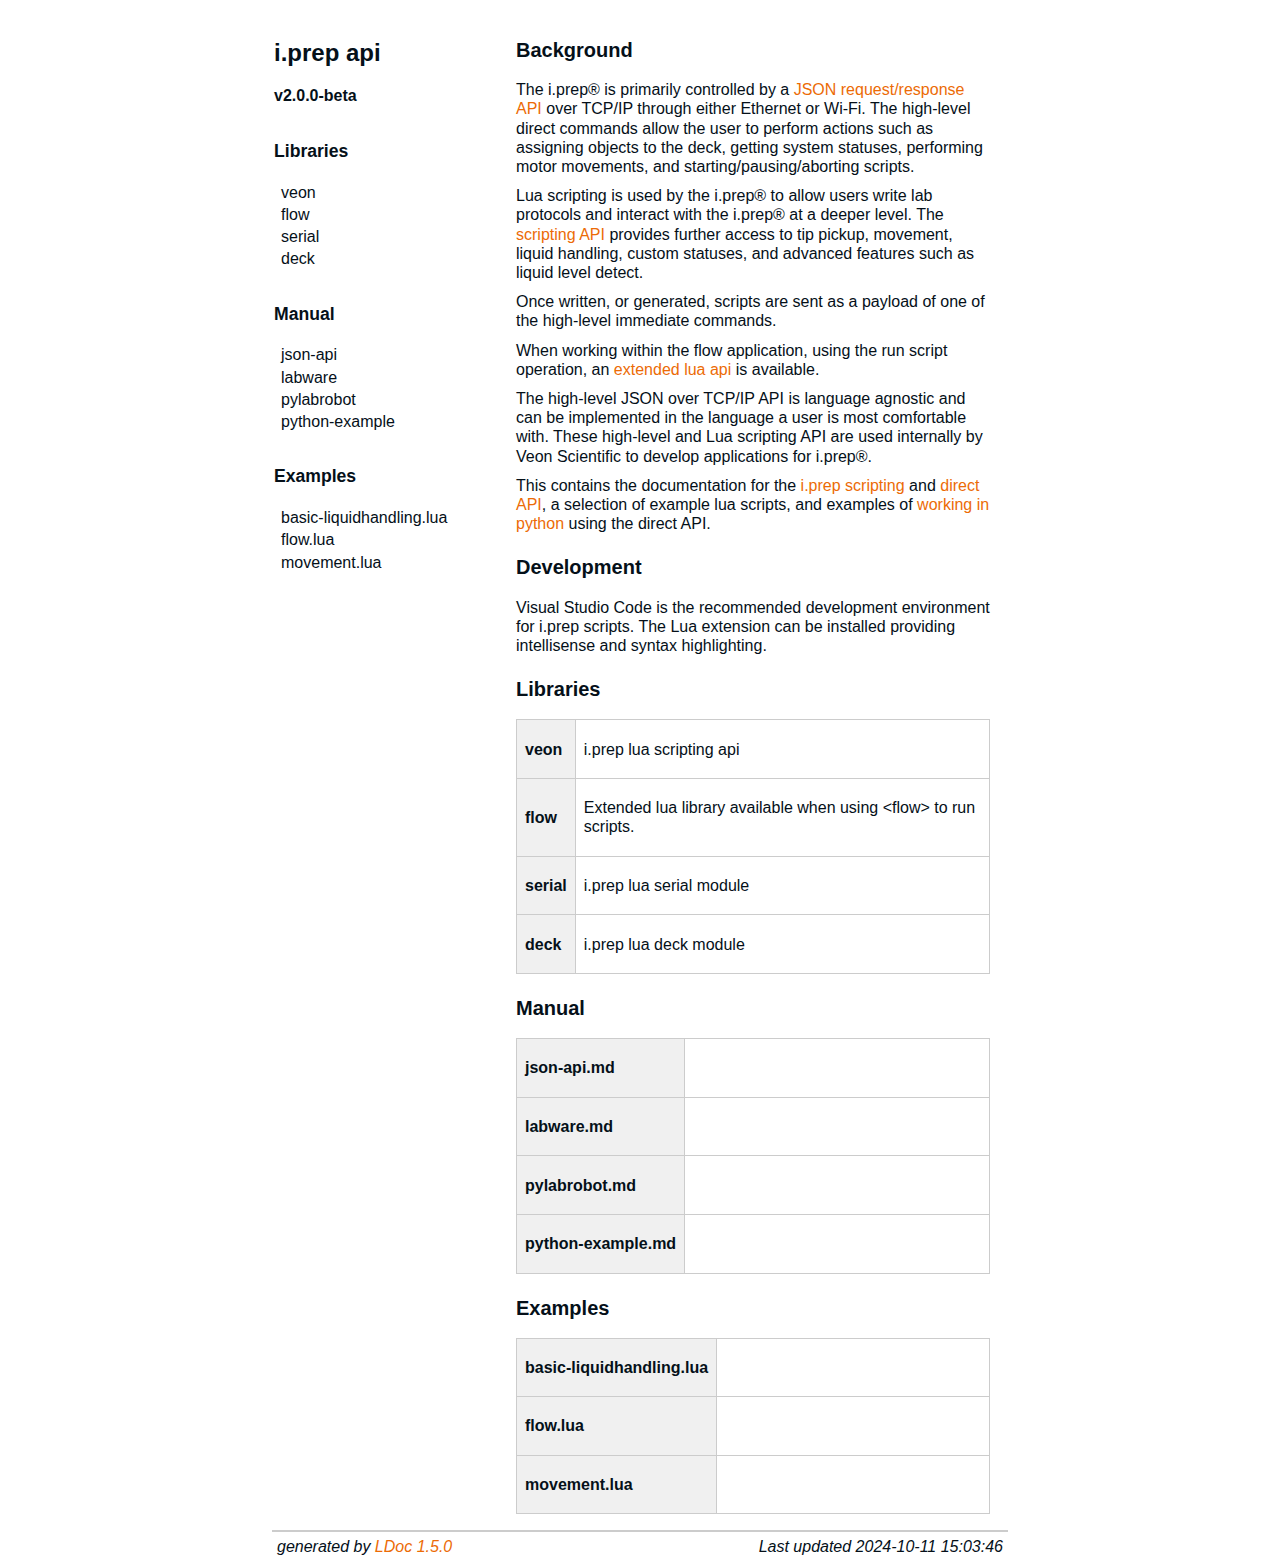
==== commit 17c4fa38: "Updated "dip" command documentation to be in-line with latest API changes" ====
--- a/docs/index.html
+++ b/docs/index.html
@@ -136,7 +136,7 @@
 </div> <!-- id="main" -->
 <div id="about">
 <i>generated by <a href="http://github.com/lunarmodules/LDoc">LDoc 1.5.0</a></i>
-<i style="float:right;">Last updated 2024-10-09 11:26:46 </i>
+<i style="float:right;">Last updated 2024-10-11 15:03:46 </i>
 </div> <!-- id="about" -->
 </div> <!-- id="container" -->
 </body>
